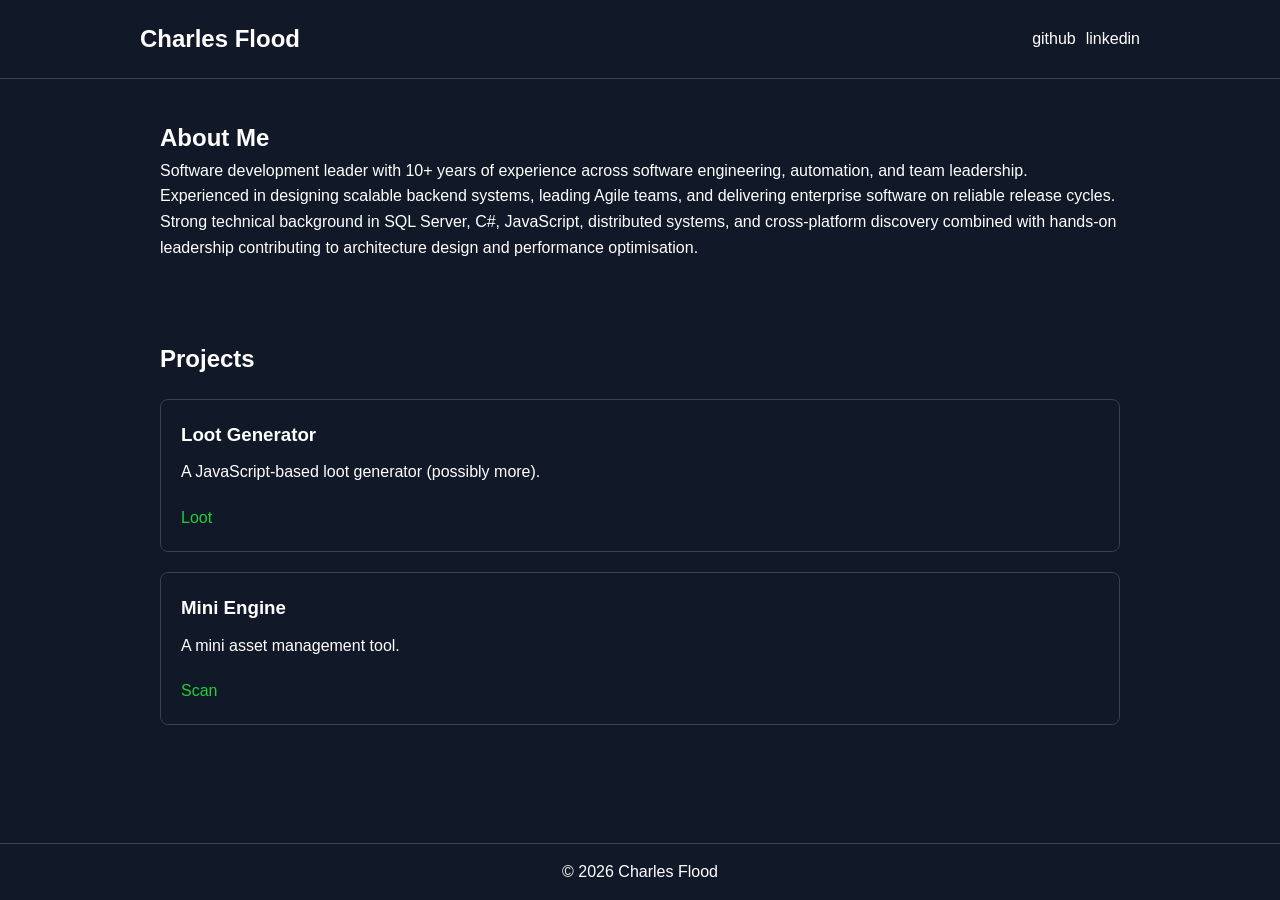
==== index.html @ 454de079 "ico added" ====
<!DOCTYPE html>
<html lang="en">

<head>
    <meta charset="UTF-8">
    <meta name="viewport" content="width=device-width, initial-scale=1.0">
    

    <title>Charles Flood</title>

    <link rel="stylesheet" href="main.css">
    <link rel="icon" type="image/x-icon" href="cf.ico">
</head>

<body>

    <header>
        <nav>
            <h1>Charles Flood</h1>

            <div>
                <a href="https://github.com/charles-flood">github</a>
                <a href="https://www.linkedin.com/in/charles-flood-002b7198">linkedin</a>
               
            </div>
        </nav>
    </header>


    <main>

        <!-- <section class="hero">

        </section> -->


        <section id="about">
            <h2>About Me</h2>

            <p>
                Software development leader with 10+ years of experience across software engineering, automation,
                and team leadership. Experienced in designing scalable backend systems, leading Agile teams, and
                delivering enterprise software on reliable release cycles. Strong technical background in SQL Server,
                C#, JavaScript, distributed systems, and cross-platform discovery combined with hands-on leadership
                contributing to architecture design and performance optimisation.
            </p>

            <!-- <p>

                A 

            </p> -->
        </section>


        <section id="projects">
            <h2>Projects</h2>

            <div class="project-card">

                <h3>Loot Generator</h3>

                <p>
                    A JavaScript-based loot generator (possibly more).
                </p>

                <a class="project-links" href="loot/loot.html">
                    Loot
                </a>

            </div>
            <div class="project-card">

                <h3>Mini Engine</h3>

                <p>
                    A mini asset management tool.
                </p>

                <a class="project-links" href="mini-engine/engine.html">
                    Scan
                </a>

            </div>
        </section>


        <!-- <section id="skills">
            <h2>Skills</h2>

            <p>
                HTML · CSS · JavaScript
            </p>
        </section> -->

    </main>


    <footer>
        <p>© 2026 Charles Flood</p>
    </footer>

</body>

</html>
---- main.css ----
* {
    margin: 0;
    padding: 0;
    box-sizing: border-box;
}

body {
    font-family: Arial, sans-serif;
    background: #111827;
    color: white;
    line-height: 1.6;
    display: flex;
    flex-direction: column;
    min-height: 100vh;
}

header {
    padding: 20px 40px;
    border-bottom: 1px solid #374151;
}

nav {
    max-width: 1000px;
    margin: auto;

    display: flex;
    justify-content: space-between;
    align-items: center;
}

nav div {
    display: flex;
    gap: 10px;
}

a {
    color: rgb(255, 255, 255);
    text-decoration: none;  
}

a:hover {
    text-decoration: underline;
}

main {
    max-width: 1000px;
    margin: auto;
    flex: 1;
}

section {
    padding: 40px 20px;
}

.hero {
    padding: 60px 0;

    display: flex;
    flex-direction: column;
    justify-content: center;
    align-items: flex-start;
}

.hero h2 {
    font-size: 38px;
    margin-bottom: 10px;
}

.hero p {
    font-size: 20px;
    margin-bottom: 10px;
}

.button {
    padding: 12px 24px;
    border: 1px solid white;
    border-radius: 6px;
}

.project-card {
    margin-top: 20px;
    padding: 20px;
    border: 1px solid #374151;
    border-radius: 8px;
}

.project-card h3 {
    margin-bottom: 10px;
}

.project-card p {
    margin-bottom: 20px;
}

footer {
    padding: 15px 30px;
    text-align: center;
    border-top: 1px solid #374151;
}

.project-links {
    color: rgb(28, 208, 58);
}


/* Mobile layout */
@media (max-width: 700px) {

    header {
        padding: 10px 15px;
        border-bottom: 2px solid #374151;
    }

    nav h1 {
        font-size: 25px;
    }


}
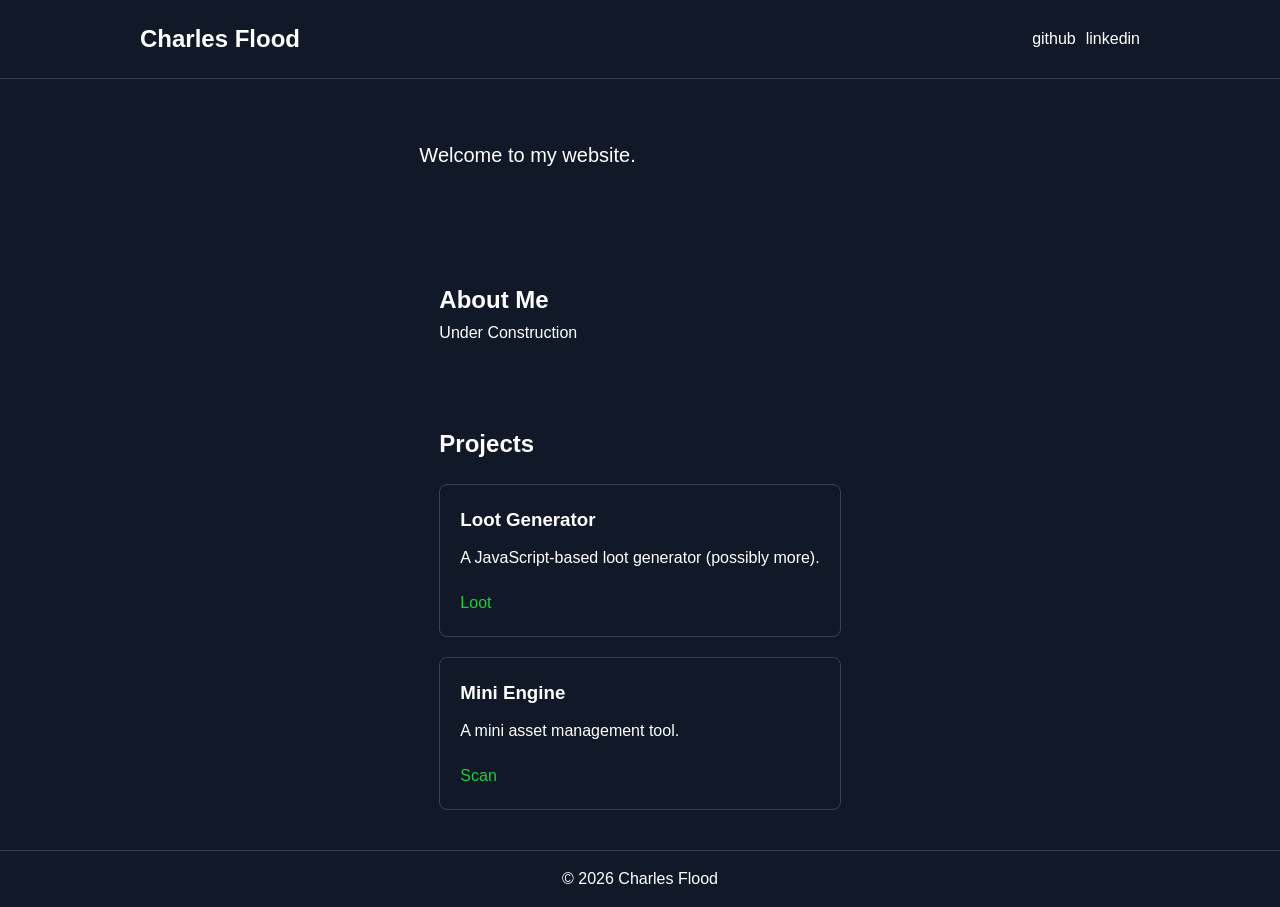
==== commit c511397a: "updating about me" ====
--- a/index.html
+++ b/index.html
@@ -4,12 +4,10 @@
 <head>
     <meta charset="UTF-8">
     <meta name="viewport" content="width=device-width, initial-scale=1.0">
-    
 
     <title>Charles Flood</title>
 
     <link rel="stylesheet" href="main.css">
-    <link rel="icon" type="image/x-icon" href="cf.ico">
 </head>
 
 <body>
@@ -29,27 +27,31 @@
 
     <main>
 
-        <!-- <section class="hero">
+        <section class="hero">
 
-        </section> -->
+            <p>
+                Welcome to my website.
+            </p>
+
+            <!-- <a href="#projects" class="button">
+                View My Projects
+            </a> -->
+        </section>
 
 
         <section id="about">
             <h2>About Me</h2>
 
-            <p>
+
+            <p>Under Construction</p>
+            <!-- <p>
                 Software development leader with 10+ years of experience across software engineering, automation,
                 and team leadership. Experienced in designing scalable backend systems, leading Agile teams, and
                 delivering enterprise software on reliable release cycles. Strong technical background in SQL Server,
                 C#, JavaScript, distributed systems, and cross-platform discovery combined with hands-on leadership
                 contributing to architecture design and performance optimisation.
-            </p>
+            </p> -->
 
-            <!-- <p>
-
-                A 
-
-            </p> -->
         </section>
 
 
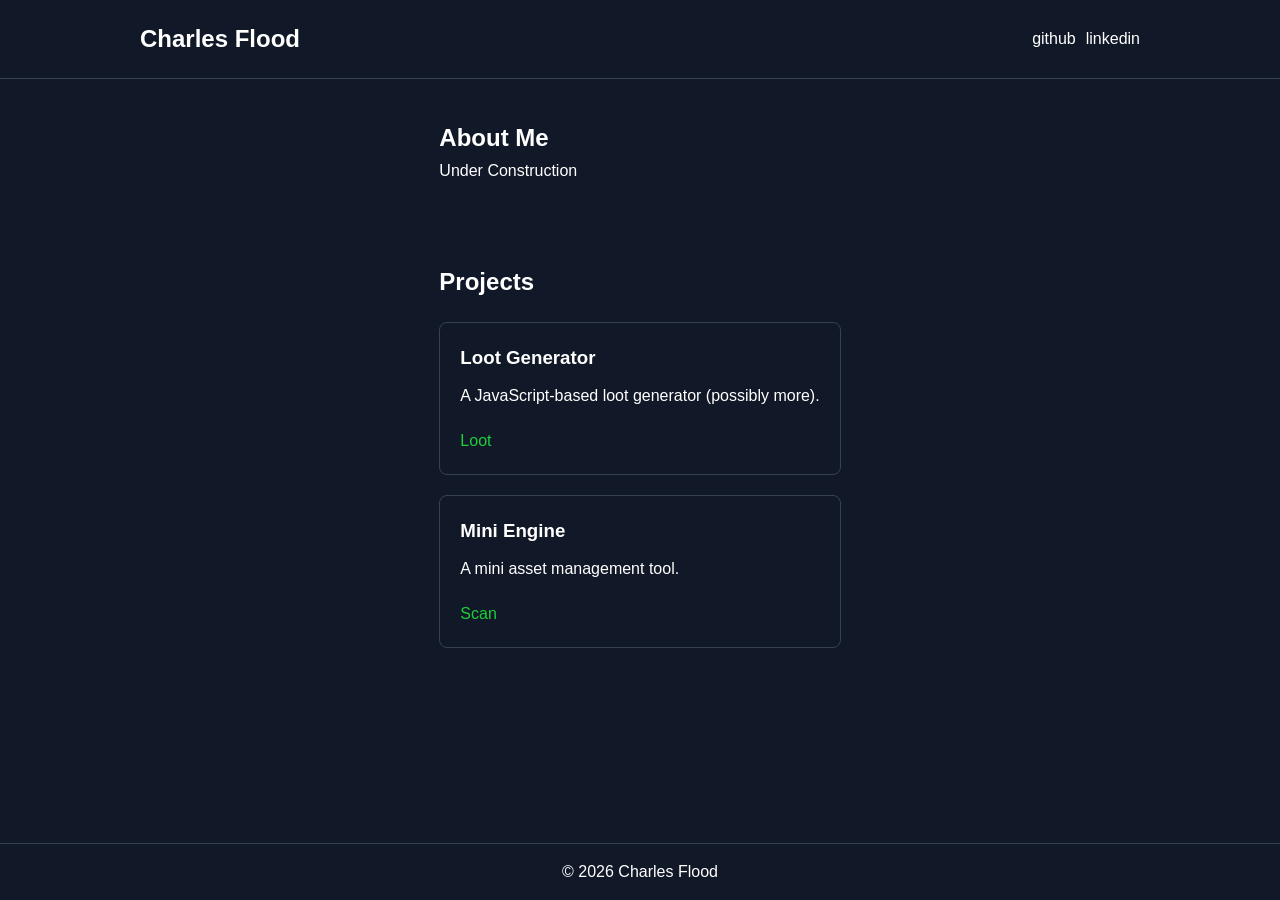
==== commit 293aba88: "Merge pull request #3 from charles-flood/LandingPage-1 updating about me" ====
--- a/index.html
+++ b/index.html
@@ -4,10 +4,12 @@
 <head>
     <meta charset="UTF-8">
     <meta name="viewport" content="width=device-width, initial-scale=1.0">
+    
 
     <title>Charles Flood</title>
 
     <link rel="stylesheet" href="main.css">
+    <link rel="icon" type="image/x-icon" href="cf.ico">
 </head>
 
 <body>
@@ -27,16 +29,9 @@
 
     <main>
 
-        <section class="hero">
+        <!-- <section class="hero">
 
-            <p>
-                Welcome to my website.
-            </p>
-
-            <!-- <a href="#projects" class="button">
-                View My Projects
-            </a> -->
-        </section>
+        </section> -->
 
 
         <section id="about">
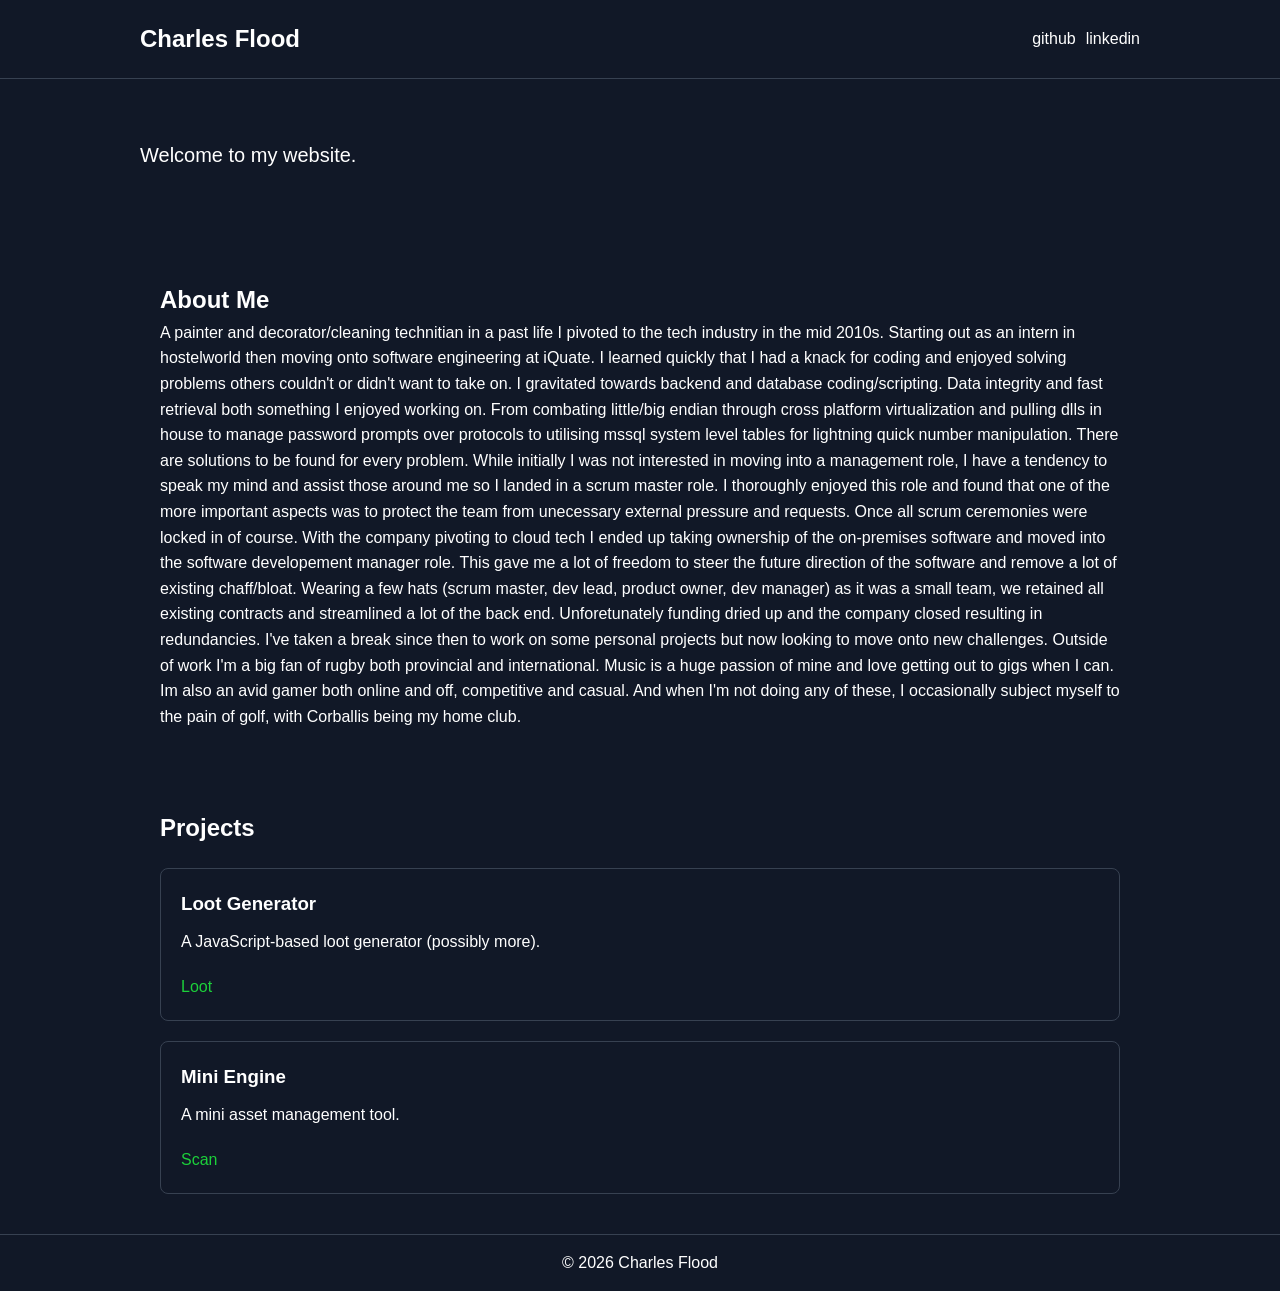
==== commit c41540f5: "proper about me, first draft" ====
--- a/index.html
+++ b/index.html
@@ -4,12 +4,10 @@
 <head>
     <meta charset="UTF-8">
     <meta name="viewport" content="width=device-width, initial-scale=1.0">
-    
 
     <title>Charles Flood</title>
 
     <link rel="stylesheet" href="main.css">
-    <link rel="icon" type="image/x-icon" href="cf.ico">
 </head>
 
 <body>
@@ -29,23 +27,48 @@
 
     <main>
 
-        <!-- <section class="hero">
+        <section class="hero">
 
-        </section> -->
+            <p>
+                Welcome to my website.
+            </p>
+
+            <!-- <a href="#projects" class="button">
+                View My Projects
+            </a> -->
+        </section>
 
 
         <section id="about">
             <h2>About Me</h2>
+            <p>
+                A painter and decorator/cleaning technitian in a past life I pivoted to the tech industry in the mid 2010s.
 
+                Starting out as an intern in hostelworld then moving onto software engineering at iQuate. I learned quickly that I
+                had a knack for coding and enjoyed solving problems others couldn't or didn't want to take on. I gravitated
+                towards backend and database coding/scripting. Data integrity and fast retrieval both something I enjoyed working on.
 
-            <p>Under Construction</p>
-            <!-- <p>
-                Software development leader with 10+ years of experience across software engineering, automation,
-                and team leadership. Experienced in designing scalable backend systems, leading Agile teams, and
-                delivering enterprise software on reliable release cycles. Strong technical background in SQL Server,
-                C#, JavaScript, distributed systems, and cross-platform discovery combined with hands-on leadership
-                contributing to architecture design and performance optimisation.
-            </p> -->
+                From combating little/big endian through cross platform virtualization and pulling dlls in house to manage 
+                password prompts over protocols to utilising mssql system level tables for lightning quick number manipulation. There are solutions
+                to be found for every problem.
+
+                While initially I was not interested in moving into a management role, I have a tendency to speak my mind and assist
+                those around me so I landed in a scrum master role. I thoroughly enjoyed this role and found that one of the more important
+                aspects was to protect the team from unecessary external pressure and requests. Once all scrum ceremonies were locked in
+                of course.
+
+                With the company pivoting to cloud tech I ended up taking ownership of the on-premises software and moved into the
+                software developement manager role. This gave me a lot of freedom to steer the future direction of the software and remove
+                a lot of existing chaff/bloat. Wearing a few hats (scrum master, dev lead, product owner, dev manager) as it was a small team,
+                we retained all existing contracts and streamlined a lot of the back end. 
+
+                Unforetunately funding dried up and the company closed resulting in redundancies. I've taken a break since then to
+                work on some personal projects but now looking to move onto new challenges.
+
+                Outside of work I'm a big fan of rugby both provincial and international. Music is a huge passion of mine and love getting
+                out to gigs when I can. Im also an avid gamer both online and off, competitive and casual. And when I'm not doing any of these, 
+                I occasionally subject myself to the pain of golf, with Corballis being my home club.
+            </p>
 
         </section>
 
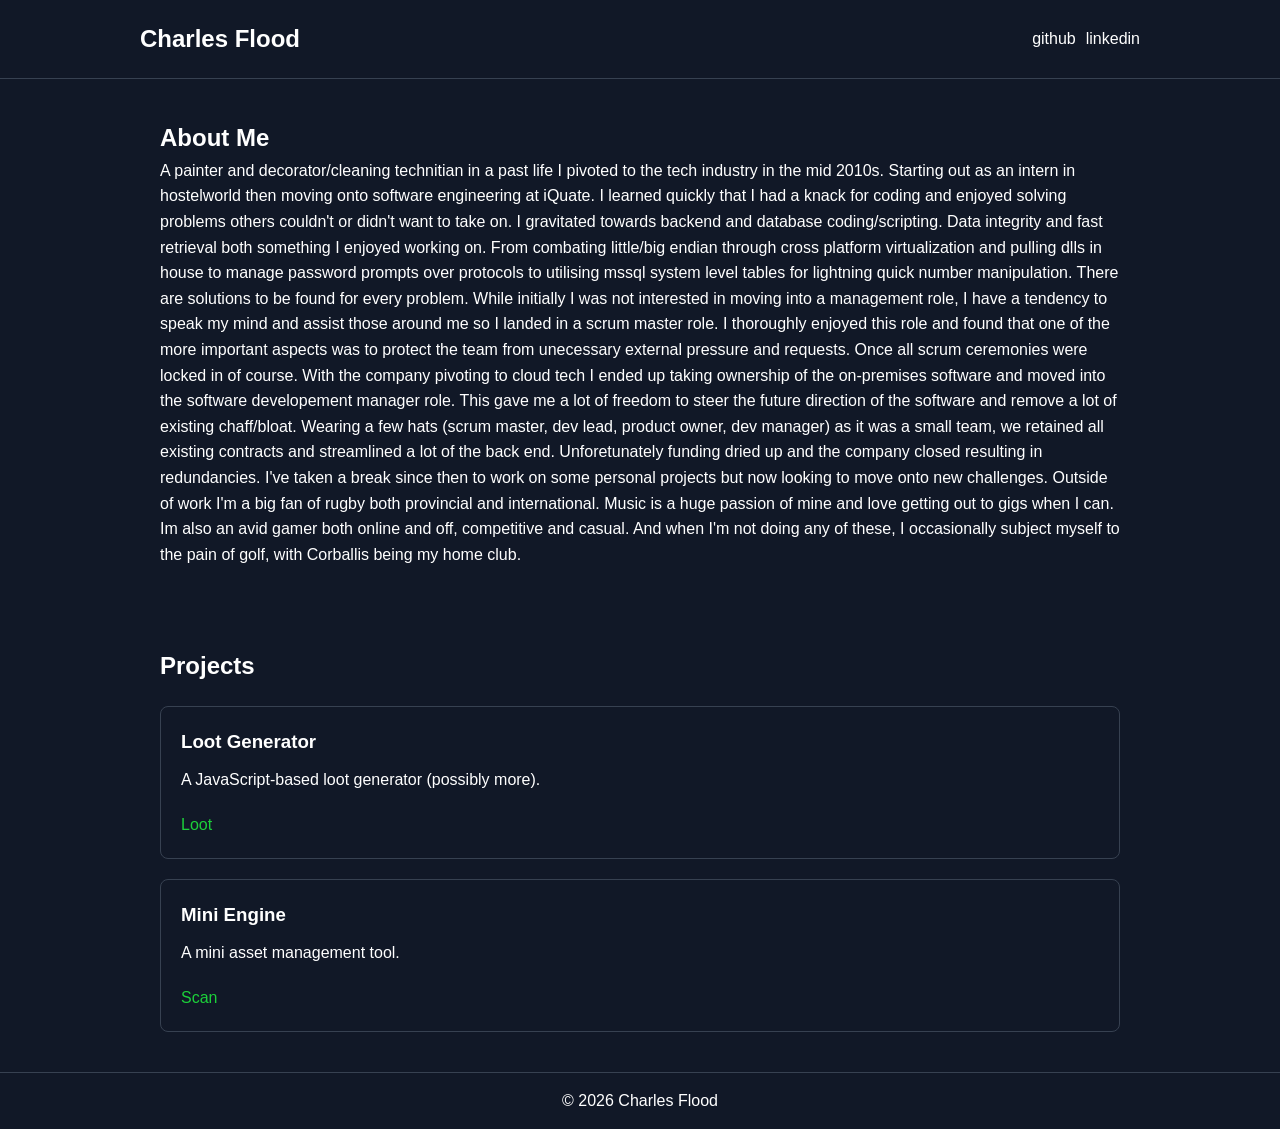
==== commit 09f0c010: "Merge pull request #4 from charles-flood/LandingPage-1 proper about me, first draft" ====
--- a/index.html
+++ b/index.html
@@ -4,10 +4,12 @@
 <head>
     <meta charset="UTF-8">
     <meta name="viewport" content="width=device-width, initial-scale=1.0">
+    
 
     <title>Charles Flood</title>
 
     <link rel="stylesheet" href="main.css">
+    <link rel="icon" type="image/x-icon" href="cf.ico">
 </head>
 
 <body>
@@ -27,16 +29,9 @@
 
     <main>
 
-        <section class="hero">
+        <!-- <section class="hero">
 
-            <p>
-                Welcome to my website.
-            </p>
-
-            <!-- <a href="#projects" class="button">
-                View My Projects
-            </a> -->
-        </section>
+        </section> -->
 
 
         <section id="about">
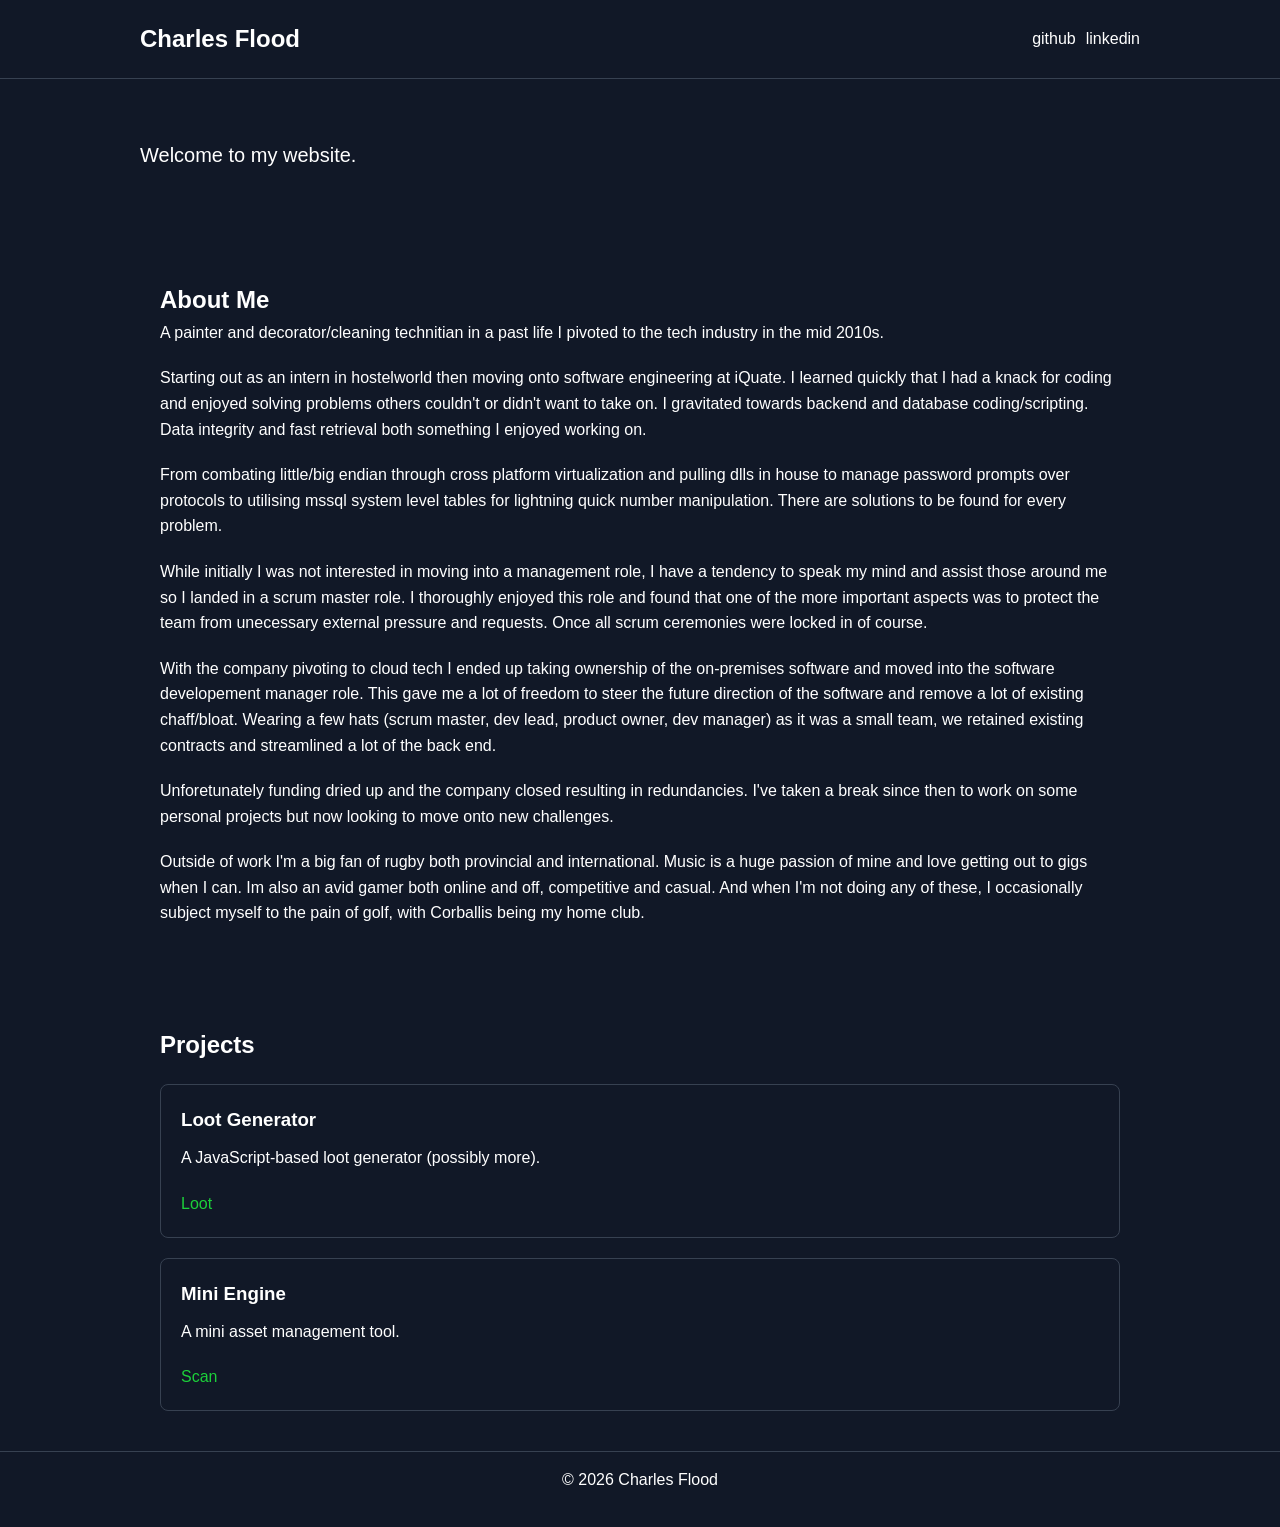
==== commit ae871b50: "formatting for better reading" ====
--- a/index.html
+++ b/index.html
@@ -4,12 +4,10 @@
 <head>
     <meta charset="UTF-8">
     <meta name="viewport" content="width=device-width, initial-scale=1.0">
-    
 
     <title>Charles Flood</title>
 
     <link rel="stylesheet" href="main.css">
-    <link rel="icon" type="image/x-icon" href="cf.ico">
 </head>
 
 <body>
@@ -29,37 +27,56 @@
 
     <main>
 
-        <!-- <section class="hero">
+        <section class="hero">
 
-        </section> -->
+            <p>
+                Welcome to my website.
+            </p>
+
+            <!-- <a href="#projects" class="button">
+                View My Projects
+            </a> -->
+        </section>
 
 
         <section id="about">
             <h2>About Me</h2>
             <p>
                 A painter and decorator/cleaning technitian in a past life I pivoted to the tech industry in the mid 2010s.
+            </p>
 
+            <p>
                 Starting out as an intern in hostelworld then moving onto software engineering at iQuate. I learned quickly that I
                 had a knack for coding and enjoyed solving problems others couldn't or didn't want to take on. I gravitated
                 towards backend and database coding/scripting. Data integrity and fast retrieval both something I enjoyed working on.
+            </p>
 
+            <p>
                 From combating little/big endian through cross platform virtualization and pulling dlls in house to manage 
                 password prompts over protocols to utilising mssql system level tables for lightning quick number manipulation. There are solutions
                 to be found for every problem.
+            </p>
 
+            <p>
                 While initially I was not interested in moving into a management role, I have a tendency to speak my mind and assist
                 those around me so I landed in a scrum master role. I thoroughly enjoyed this role and found that one of the more important
                 aspects was to protect the team from unecessary external pressure and requests. Once all scrum ceremonies were locked in
                 of course.
+            </p>
 
+            <p>
                 With the company pivoting to cloud tech I ended up taking ownership of the on-premises software and moved into the
                 software developement manager role. This gave me a lot of freedom to steer the future direction of the software and remove
                 a lot of existing chaff/bloat. Wearing a few hats (scrum master, dev lead, product owner, dev manager) as it was a small team,
-                we retained all existing contracts and streamlined a lot of the back end. 
+                we retained existing contracts and streamlined a lot of the back end. 
+            </p>
 
+            <p>
                 Unforetunately funding dried up and the company closed resulting in redundancies. I've taken a break since then to
                 work on some personal projects but now looking to move onto new challenges.
+            </p>
 
+            <p>
                 Outside of work I'm a big fan of rugby both provincial and international. Music is a huge passion of mine and love getting
                 out to gigs when I can. Im also an avid gamer both online and off, competitive and casual. And when I'm not doing any of these, 
                 I occasionally subject myself to the pain of golf, with Corballis being my home club.
--- a/main.css
+++ b/main.css
@@ -102,18 +102,6 @@
     color: rgb(28, 208, 58);
 }
 
-
-/* Mobile layout */
-@media (max-width: 700px) {
-
-    header {
-        padding: 10px 15px;
-        border-bottom: 2px solid #374151;
-    }
-
-    nav h1 {
-        font-size: 25px;
-    }
-
-
+p {
+    margin-bottom: 20px;
 }
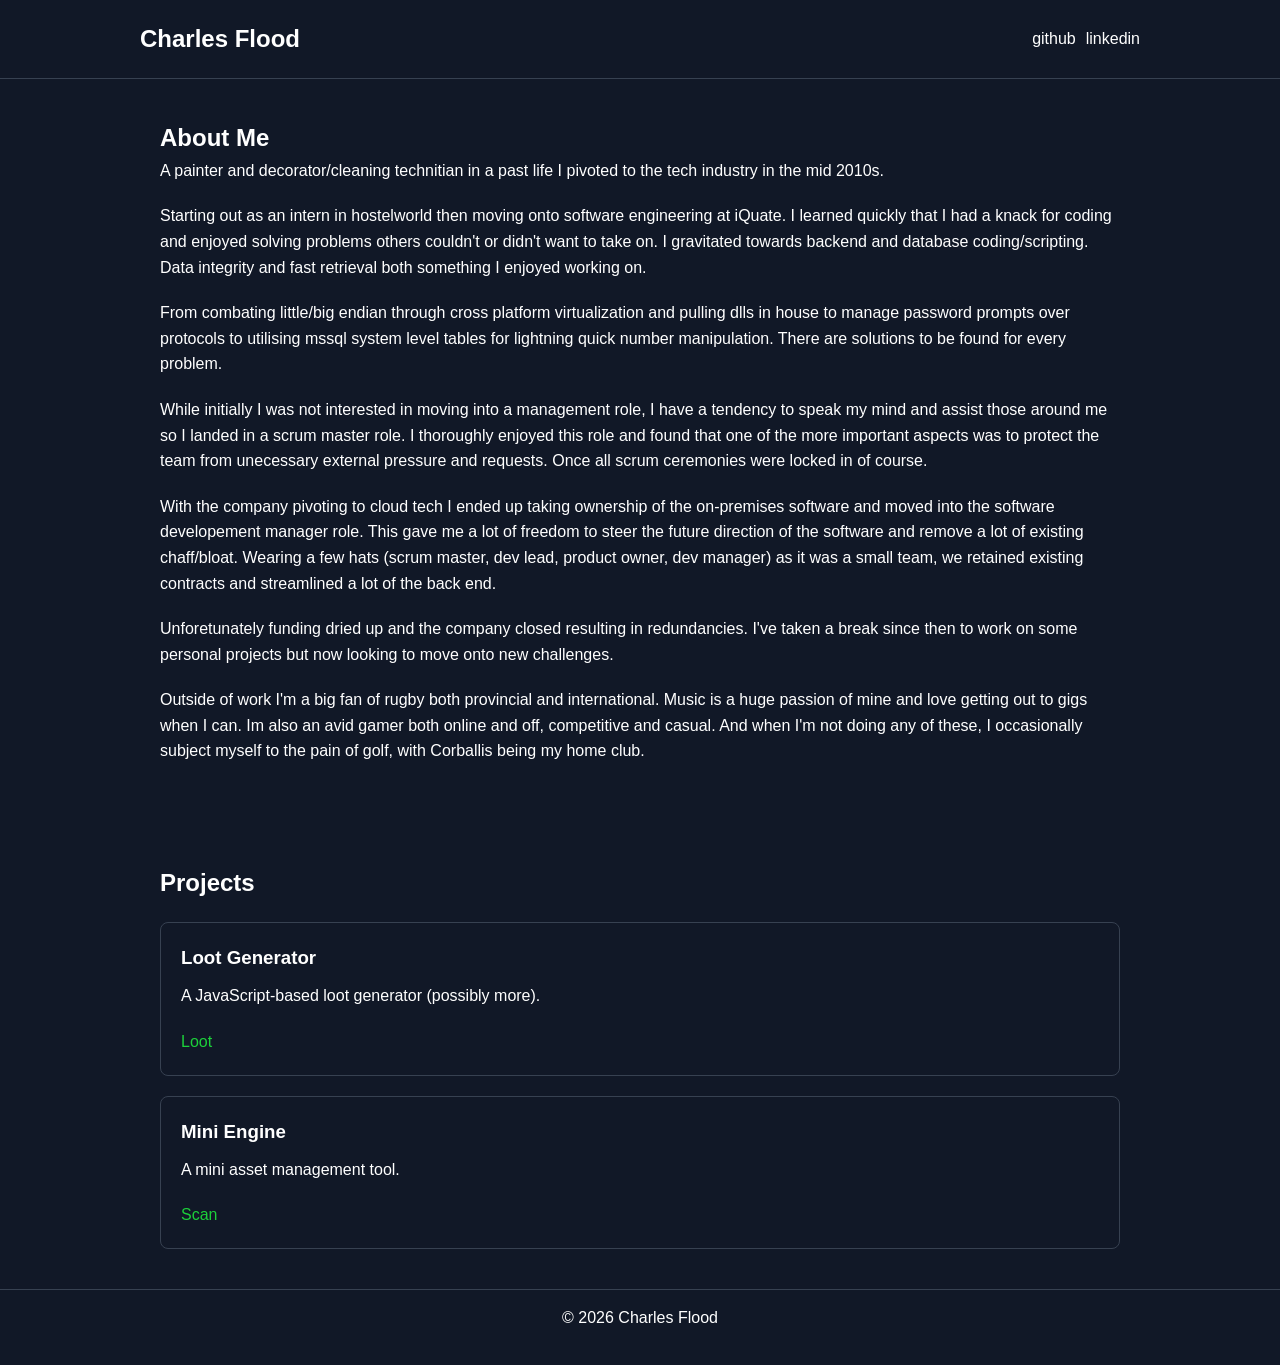
==== commit 69cbeeae: "Merge branch 'main' into LandingPage-1" ====
--- a/index.html
+++ b/index.html
@@ -4,10 +4,12 @@
 <head>
     <meta charset="UTF-8">
     <meta name="viewport" content="width=device-width, initial-scale=1.0">
+    
 
     <title>Charles Flood</title>
 
     <link rel="stylesheet" href="main.css">
+    <link rel="icon" type="image/x-icon" href="cf.ico">
 </head>
 
 <body>
@@ -27,16 +29,9 @@
 
     <main>
 
-        <section class="hero">
+        <!-- <section class="hero">
 
-            <p>
-                Welcome to my website.
-            </p>
-
-            <!-- <a href="#projects" class="button">
-                View My Projects
-            </a> -->
-        </section>
+        </section> -->
 
 
         <section id="about">
--- a/main.css
+++ b/main.css
@@ -104,4 +104,18 @@
 
 p {
     margin-bottom: 20px;
+
+/* Mobile layout */
+@media (max-width: 700px) {
+
+    header {
+        padding: 10px 15px;
+        border-bottom: 2px solid #374151;
+    }
+
+    nav h1 {
+        font-size: 25px;
+    }
+
+
 }
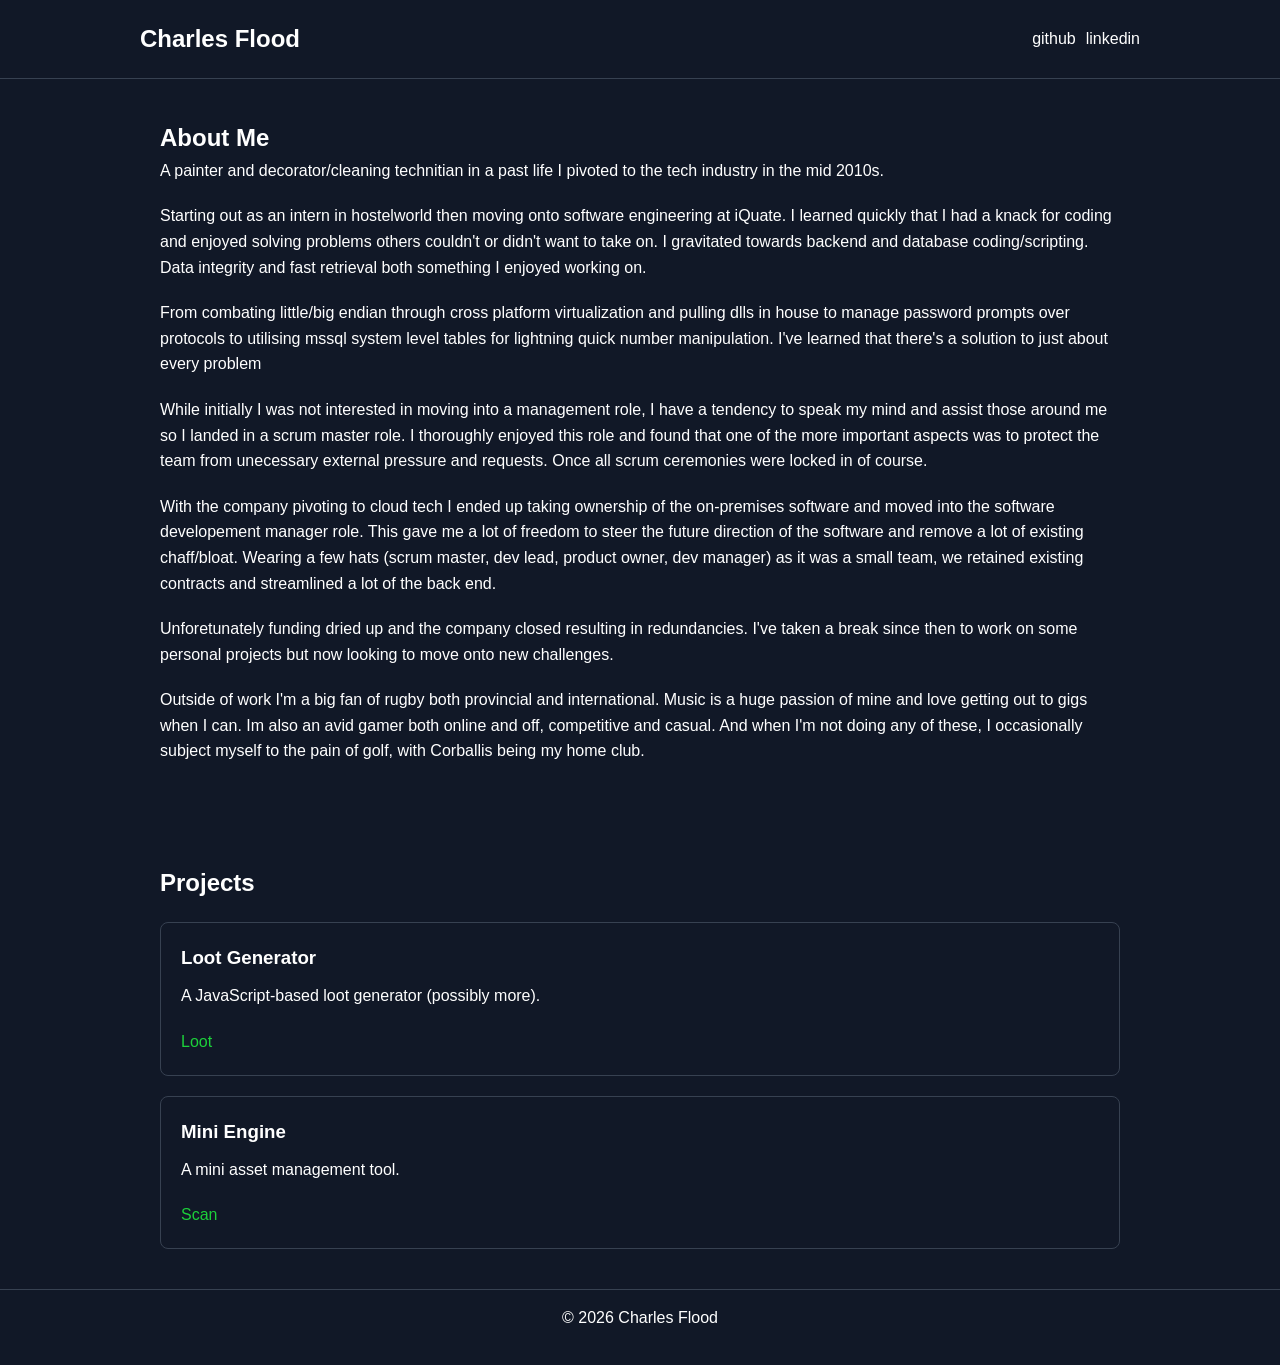
==== commit 5e9599f3: "TAC-2 dmg types added update to combat logic" ====
--- a/index.html
+++ b/index.html
@@ -48,8 +48,8 @@
 
             <p>
                 From combating little/big endian through cross platform virtualization and pulling dlls in house to manage 
-                password prompts over protocols to utilising mssql system level tables for lightning quick number manipulation. There are solutions
-                to be found for every problem.
+                password prompts over protocols to utilising mssql system level tables for lightning quick number manipulation. 
+                I've learned that there's a solution to just about every problem
             </p>
 
             <p>
--- a/main.css
+++ b/main.css
@@ -104,6 +104,7 @@
 
 p {
     margin-bottom: 20px;
+}
 
 /* Mobile layout */
 @media (max-width: 700px) {
